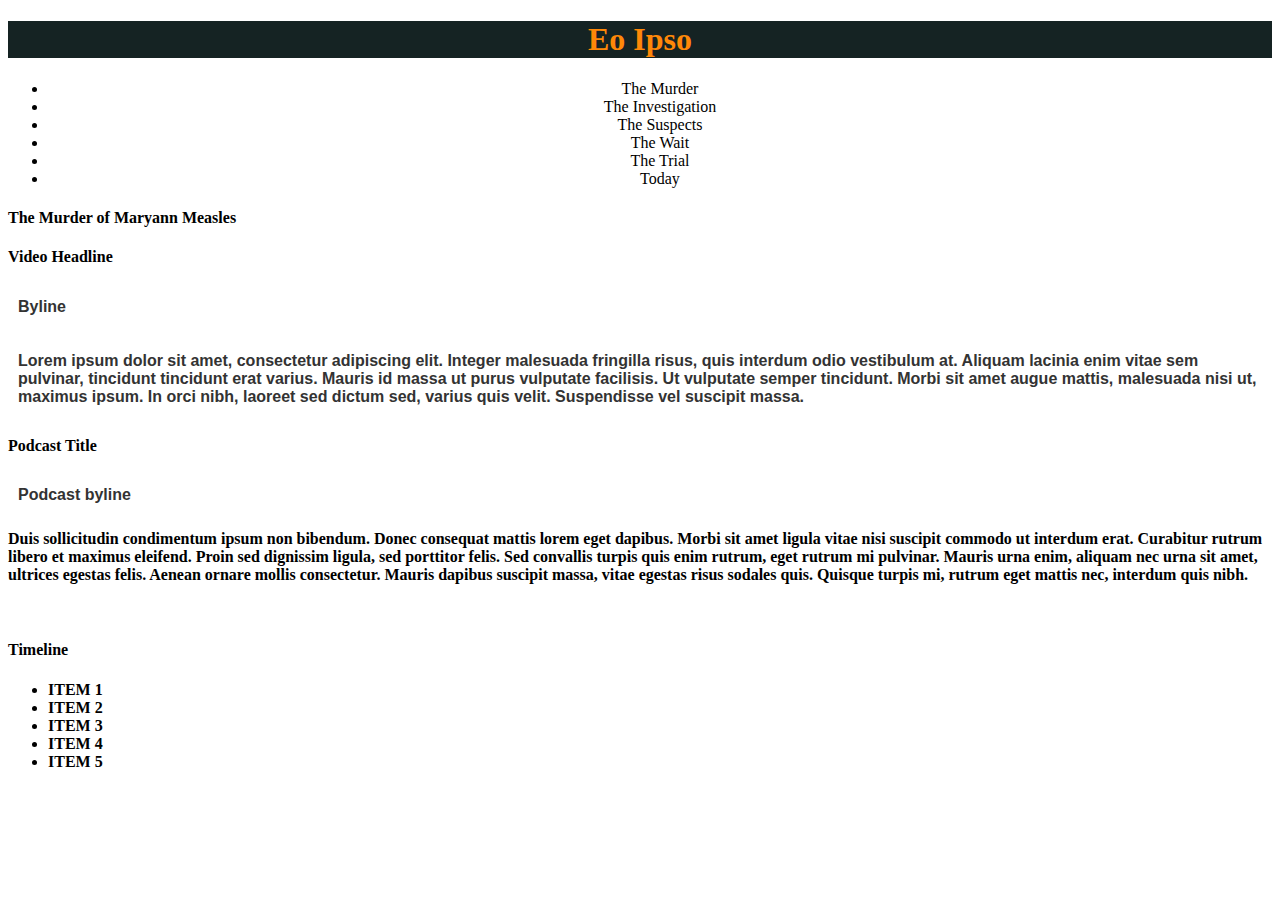
==== index.html @ 71c0862e "set up all HTML for page" ====
<!DOCTYPE html>
<html>
<head>
	<link rel="stylesheet" href="css/styles.css"/>
	<title>Eo Ipso</title>
</head>
<body>
	<!--Begin. header-->
	<div class="header">
	<h1>Eo Ipso</h1>
	<!--End. header-->
	</div>
	<!--Begin. nav. bar-->
	<div id="nav_bar">
	<nav>
		<ul>
		<li class="box">The Murder</li> 
		<li class="box">The Investigation </li>
		<li class="box">The Suspects</li> 
		<li class="box">The Wait</li> 
		<li class="box">The Trial</li>
		<li class="box">Today</li> 
	</nav>
	<!--End nav. bar-->
	</div>
	<!--Begin content-->
	<div class="content">
	<h4>The Murder of Maryann Measles<h4>
	<!--Begin video-->
<div class="video">
		<h4>Video Headline</h4>
		<p>Byline</p>
</div>
<!--End video-->
<!--Begin video summar-->
		<div class="summary">
	<p>
		Lorem ipsum dolor sit amet, consectetur adipiscing elit. Integer malesuada fringilla risus, quis interdum odio vestibulum at. Aliquam lacinia enim vitae sem pulvinar, tincidunt tincidunt erat varius. Mauris id massa ut purus vulputate facilisis. Ut vulputate semper tincidunt. Morbi sit amet augue mattis, malesuada nisi ut, maximus ipsum. In orci nibh, laoreet sed dictum sed, varius quis velit. Suspendisse vel suscipit massa.

		<!--Begin podcast-->
		<div class="podcast">
			<h4>Podcast Title</h4>
			<p>Podcast byline</p>
		</div>
		<!--End podcast-->
		
		Duis sollicitudin condimentum ipsum non bibendum. Donec consequat mattis lorem eget dapibus. Morbi sit amet ligula vitae nisi suscipit commodo ut interdum erat. Curabitur rutrum libero et maximus eleifend. Proin sed dignissim ligula, sed porttitor felis. Sed convallis turpis quis enim rutrum, eget rutrum mi pulvinar. Mauris urna enim, aliquam nec urna sit amet, ultrices egestas felis. Aenean ornare mollis consectetur. Mauris dapibus suscipit massa, vitae egestas risus sodales quis. Quisque turpis mi, rutrum eget mattis nec, interdum quis nibh.
	</p>
</div>
<!--End video summary-->

<!--Begin timeline-->
	<div class="timeline">
		<h4>Timeline</h4>
		<ul>
			<li>ITEM 1</li>
			<li>ITEM 2</li>
			<li>ITEM 3</li>
			<li>ITEM 4</li>
			<li>ITEM 5</li>
		</ul>

	</div>
<!--End timeline-->

</div>
<!--End content-->

</body>

</html>
---- css/styles.css ----
/* website: eo ipso v.1 */
/*author: Zach Wasser*/
/* I want the body background color to be off-white (still need to find the right shade); h1/h2 text to either be dark grey or orange and then the background is either dark grey/orange depending on text color; links will be blue*/

.header{
	font-family: Rockwell, "Courier Bold", Georgia, "Times New Roman", serif;
	 border-color: #FF8808;
	 background-color:#152323;
	 color:#FF8808;
	 text-align:center;
	 border-width: 200px;
	 border-height:200px;
	} 

#nav_bar{
	font-family: Rockwell, "Courier Bold", Georgia, "Times New Roman", serif;
	text-align:center;
	}


p{
	color: #333;
	font-family: "Trebuchet MS", Tahoma, sans-serif;
	padding:10px;
	background-color:white;
}

a:link{
	color:#0088E8;
}
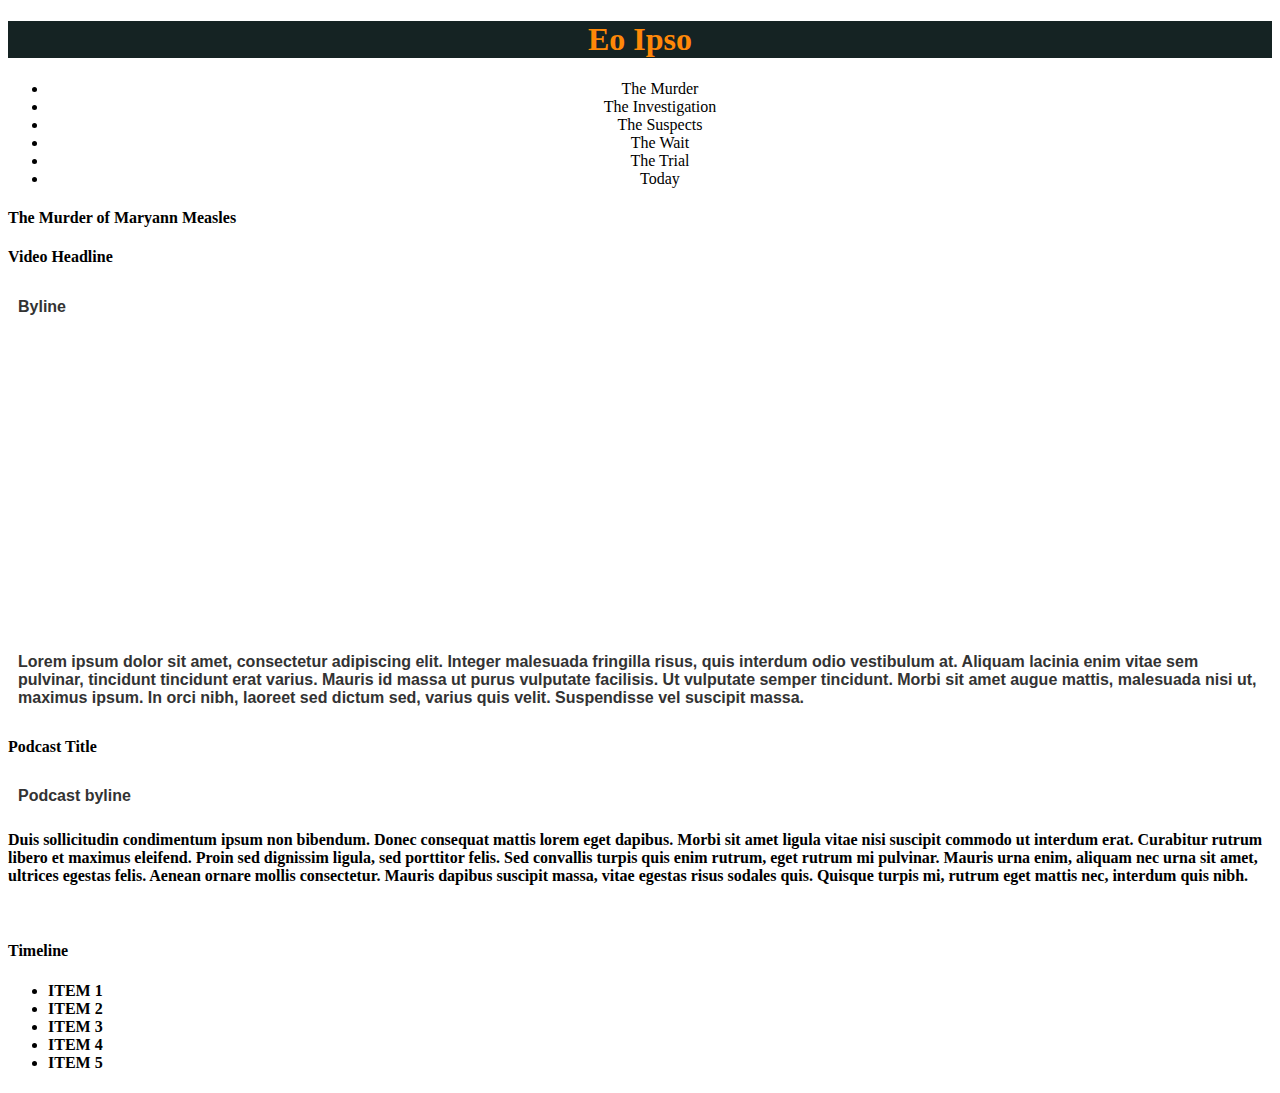
==== commit cbfa592a: "added content to page" ====
--- a/index.html
+++ b/index.html
@@ -30,6 +30,10 @@
 <div class="video">
 		<h4>Video Headline</h4>
 		<p>Byline</p>
+<div>
+		<iframe src="//player.vimeo.com/video/118891622" width="500" height="281" frameborder="0" webkitallowfullscreen mozallowfullscreen allowfullscreen></iframe>
+	</div>
+
 </div>
 <!--End video-->
 <!--Begin video summar-->
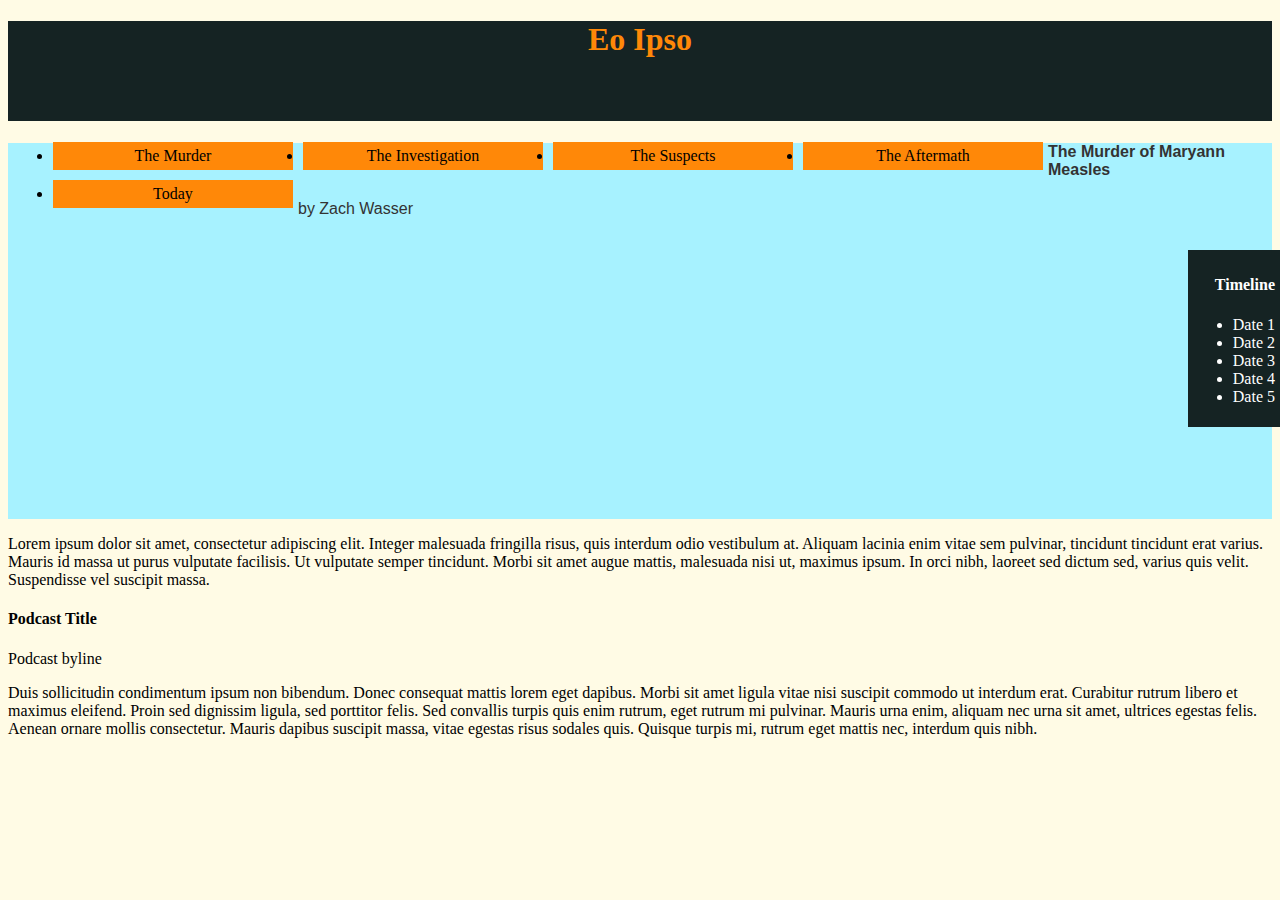
==== commit 48faa511: "changed colors and layout" ====
--- a/index.html
+++ b/index.html
@@ -3,6 +3,11 @@
 <head>
 	<link rel="stylesheet" href="css/styles.css"/>
 	<title>Eo Ipso</title>
+	<meta name="author" content="Zach Wasser" />
+	<meta name="dscription" content="multimedia website investigating murder of Maryann Measles, a 13-year-old girl who was raped and murdered in 1997 by seven of her friends in New Milford, Connecticut."/>
+	<meta name="robots" content="no index, no follow"/>
+	<meta name="keywords" content="murder, investigation, crime, Maryann Measles, Connecticut, New Milford, rape, Serial, true crime, mystery"
+
 </head>
 <body>
 	<!--Begin. header-->
@@ -17,22 +22,20 @@
 		<li class="box">The Murder</li> 
 		<li class="box">The Investigation </li>
 		<li class="box">The Suspects</li> 
-		<li class="box">The Wait</li> 
-		<li class="box">The Trial</li>
+		<li class="box">The Aftermath</li> 
 		<li class="box">Today</li> 
 	</nav>
 	<!--End nav. bar-->
 	</div>
 	<!--Begin content-->
 	<div class="content">
-	<h4>The Murder of Maryann Measles<h4>
 	<!--Begin video-->
 <div class="video">
-		<h4>Video Headline</h4>
-		<p>Byline</p>
+		<h4>The Murder of Maryann Measles</h4>
+		<p>by Zach Wasser</p>
 <div>
 		<iframe src="//player.vimeo.com/video/118891622" width="500" height="281" frameborder="0" webkitallowfullscreen mozallowfullscreen allowfullscreen></iframe>
-	</div>
+</div>
 
 </div>
 <!--End video-->
@@ -57,11 +60,11 @@
 	<div class="timeline">
 		<h4>Timeline</h4>
 		<ul>
-			<li>ITEM 1</li>
-			<li>ITEM 2</li>
-			<li>ITEM 3</li>
-			<li>ITEM 4</li>
-			<li>ITEM 5</li>
+			<li>Date 1</li>
+			<li>Date 2</li>
+			<li>Date 3</li>
+			<li>Date 4</li>
+			<li>Date 5</li>
 		</ul>
 
 	</div>
--- a/css/styles.css
+++ b/css/styles.css
@@ -1,6 +1,11 @@
 /* website: eo ipso v.1 */
 /*author: Zach Wasser*/
 /* I want the body background color to be off-white (still need to find the right shade); h1/h2 text to either be dark grey or orange and then the background is either dark grey/orange depending on text color; links will be blue*/
+
+body{
+	background-color:#FFFBE5;
+}
+
 
 .header{
 	font-family: Rockwell, "Courier Bold", Georgia, "Times New Roman", serif;
@@ -8,25 +13,45 @@
 	 background-color:#152323;
 	 color:#FF8808;
 	 text-align:center;
-	 border-width: 200px;
-	 border-height:200px;
+	 width: 100%;
+	height:100px;
 	} 
 
 #nav_bar{
 	font-family: Rockwell, "Courier Bold", Georgia, "Times New Roman", serif;
-	text-align:center;
+
 	}
 
+.box{
+	width:230px;
+	float:left;
+	margin:5px;
+	padding:5px;
+	background-color:#FF8808;
+	text-align:center;
 
-p{
+	}
+
+.video{
 	color: #333;
 	font-family: "Trebuchet MS", Tahoma, sans-serif;
-	padding:10px;
-	background-color:white;
-}
+	padding:0px;
+	background-color:#A7F2FF;
+	}
 
 a:link{
 	color:#0088E8;
+	}
+
+.timeline{
+	text-align:right;
+	position: fixed;
+	top:250px;
+	right:0px;
+	margin:0px;
+	padding:5px;
+	background-color:#152323;
+	color:white;
 }
 
 
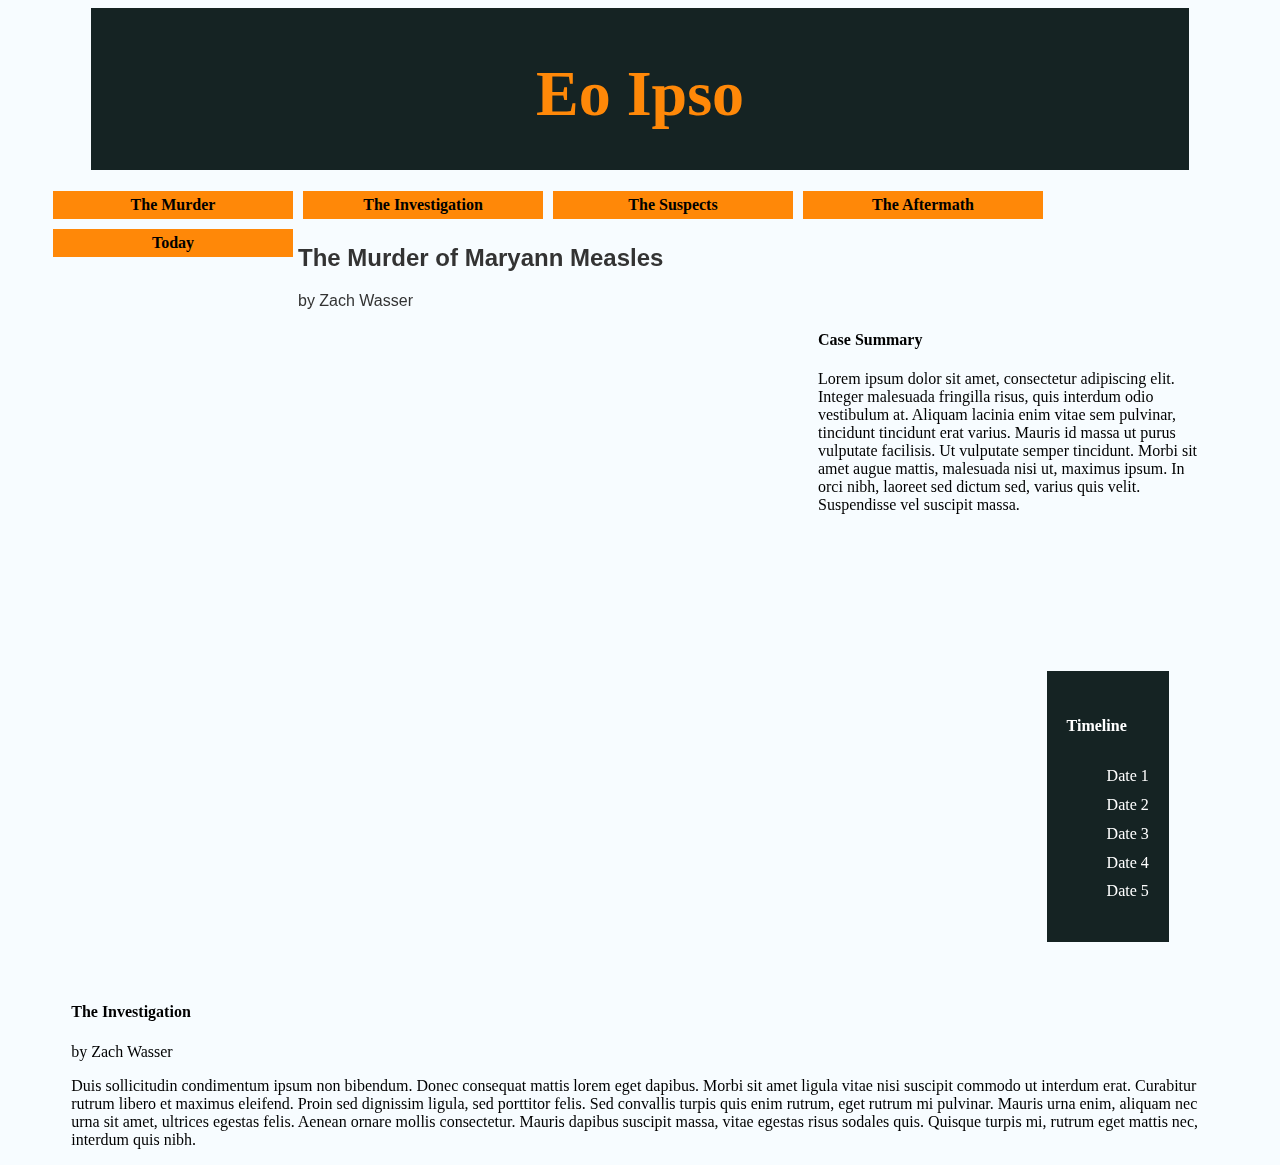
==== commit 310b3ad4: "changed layout, added divs" ====
--- a/index.html
+++ b/index.html
@@ -13,8 +13,8 @@
 	<!--Begin. header-->
 	<div class="header">
 	<h1>Eo Ipso</h1>
+	</div>
 	<!--End. header-->
-	</div>
 	<!--Begin. nav. bar-->
 	<div id="nav_bar">
 	<nav>
@@ -25,37 +25,34 @@
 		<li class="box">The Aftermath</li> 
 		<li class="box">Today</li> 
 	</nav>
+	</div>
 	<!--End nav. bar-->
-	</div>
 	<!--Begin content-->
 	<div class="content">
+	<!--Begin featured-->
+<div class="featured">
 	<!--Begin video-->
 <div class="video">
-		<h4>The Murder of Maryann Measles</h4>
+		<h2>The Murder of Maryann Measles</h2>
+		
 		<p>by Zach Wasser</p>
-<div>
-		<iframe src="//player.vimeo.com/video/118891622" width="500" height="281" frameborder="0" webkitallowfullscreen mozallowfullscreen allowfullscreen></iframe>
-</div>
+
+		<div id="measles"><iframe src="//player.vimeo.com/video/118891622" width="500" height="281" frameborder="0" webkitallowfullscreen mozallowfullscreen allowfullscreen></iframe></div>
+
 
 </div>
 <!--End video-->
-<!--Begin video summar-->
-		<div class="summary">
+<!--Begin video summary-->
+
+<div id="summary">
+	<h4> Case Summary</h4>
 	<p>
 		Lorem ipsum dolor sit amet, consectetur adipiscing elit. Integer malesuada fringilla risus, quis interdum odio vestibulum at. Aliquam lacinia enim vitae sem pulvinar, tincidunt tincidunt erat varius. Mauris id massa ut purus vulputate facilisis. Ut vulputate semper tincidunt. Morbi sit amet augue mattis, malesuada nisi ut, maximus ipsum. In orci nibh, laoreet sed dictum sed, varius quis velit. Suspendisse vel suscipit massa.
-
-		<!--Begin podcast-->
-		<div class="podcast">
-			<h4>Podcast Title</h4>
-			<p>Podcast byline</p>
-		</div>
-		<!--End podcast-->
-		
-		Duis sollicitudin condimentum ipsum non bibendum. Donec consequat mattis lorem eget dapibus. Morbi sit amet ligula vitae nisi suscipit commodo ut interdum erat. Curabitur rutrum libero et maximus eleifend. Proin sed dignissim ligula, sed porttitor felis. Sed convallis turpis quis enim rutrum, eget rutrum mi pulvinar. Mauris urna enim, aliquam nec urna sit amet, ultrices egestas felis. Aenean ornare mollis consectetur. Mauris dapibus suscipit massa, vitae egestas risus sodales quis. Quisque turpis mi, rutrum eget mattis nec, interdum quis nibh.
 	</p>
 </div>
-<!--End video summary-->
-
+	<!--End. video summary-->
+</div>
+	<!--End featured-->
 <!--Begin timeline-->
 	<div class="timeline">
 		<h4>Timeline</h4>
@@ -70,6 +67,16 @@
 	</div>
 <!--End timeline-->
 
+	<!--Begin podcast-->
+		<div class="podcast">
+			<h4>The Investigation</h4>
+			<p>by Zach Wasser</p>
+		<p>
+			Duis sollicitudin condimentum ipsum non bibendum. Donec consequat mattis lorem eget dapibus. Morbi sit amet ligula vitae nisi suscipit commodo ut interdum erat. Curabitur rutrum libero et maximus eleifend. Proin sed dignissim ligula, sed porttitor felis. Sed convallis turpis quis enim rutrum, eget rutrum mi pulvinar. Mauris urna enim, aliquam nec urna sit amet, ultrices egestas felis. Aenean ornare mollis consectetur. Mauris dapibus suscipit massa, vitae egestas risus sodales quis. Quisque turpis mi, rutrum eget mattis nec, interdum quis nibh.
+	</p>
+	</div>
+	<!--End podcast-->
+
 </div>
 <!--End content-->
 
--- a/css/styles.css
+++ b/css/styles.css
@@ -1,25 +1,26 @@
 /* website: eo ipso v.1 */
 /*author: Zach Wasser*/
-/* I want the body background color to be off-white (still need to find the right shade); h1/h2 text to either be dark grey or orange and then the background is either dark grey/orange depending on text color; links will be blue*/
+/* I want the body background color to be like parchment paper, but not super yellowed -- that will give the page a kind of authority -- like a legal document; h1/h2 text to either be dark grey or orange and then the background is either dark grey/orange depending on text color; links will be light blue*/
 
 body{
-	background-color:#FFFBE5;
+	background-color:#F7FCFF;
 }
 
 
 .header{
 	font-family: Rockwell, "Courier Bold", Georgia, "Times New Roman", serif;
-	 border-color: #FF8808;
 	 background-color:#152323;
 	 color:#FF8808;
 	 text-align:center;
-	 width: 100%;
-	height:100px;
-	} 
+	 width: 85%;
+	 height:150px;
+	margin:0 auto;
+	font-size:200%;
+	padding: 6px 12px 6px 12px;
+} 
 
 #nav_bar{
 	font-family: Rockwell, "Courier Bold", Georgia, "Times New Roman", serif;
-
 	}
 
 .box{
@@ -29,29 +30,61 @@
 	padding:5px;
 	background-color:#FF8808;
 	text-align:center;
+	list-style:none;
+	font-weight:bold;
+}
 
-	}
+.content{
+	width:90%;
+	margin:0 auto;
+	font-family: Rockwell, "Courier Bold", Georgia, "Times New Roman", serif;
+}
+
+.featured{
+	width:80%;
+	float:left;
+}
 
 .video{
 	color: #333;
 	font-family: "Trebuchet MS", Tahoma, sans-serif;
+	background-color:##f8f7f3;
 	padding:0px;
-	background-color:#A7F2FF;
+	margin:0px;
 	}
 
-a:link{
-	color:#0088E8;
-	}
+
+.video #measles {
+	float:left;
+	margin-right:20px;
+	margin-bottom:20px;
+}
 
 .timeline{
-	text-align:right;
-	position: fixed;
+	font-family: Rockwell, "Courier Bold", Georgia, "Times New Roman", serif;
+	text-align:left;
+	float:right;
 	top:250px;
-	right:0px;
-	margin:0px;
-	padding:5px;
+	right:10px;
+	margin:40px;
+	padding:20px;
 	background-color:#152323;
 	color:white;
+	line-height:1.8em;
+}
+
+.timeline li{
+	list-style:none;
+}
+
+#summary{
+	position:relative;
+}
+
+.podcast{
+	text-align:left;
+	float:left;
 }
 
 
+
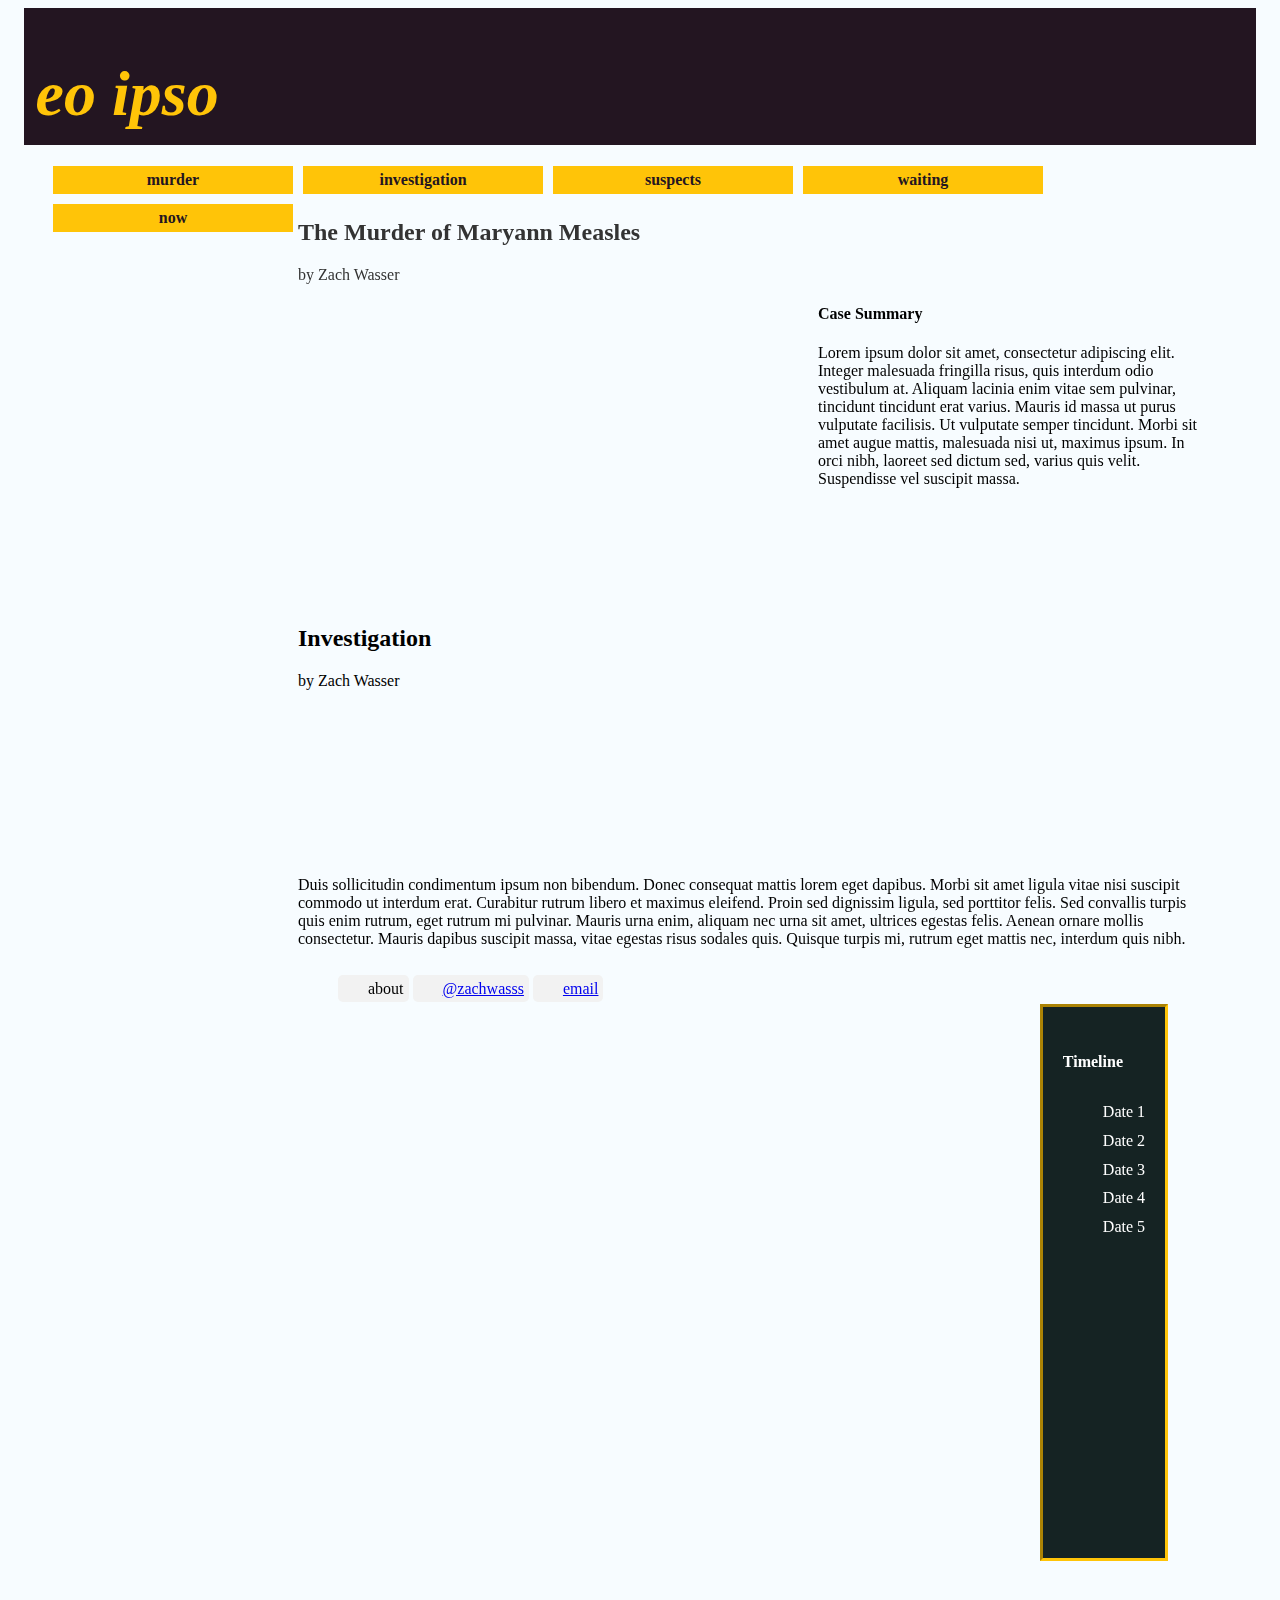
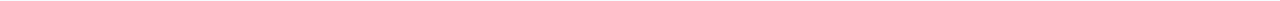
==== commit f28bba1c: "changed color scheme and added dummy podcast from soundcloud" ====
--- a/index.html
+++ b/index.html
@@ -12,18 +12,18 @@
 <body>
 	<!--Begin. header-->
 	<div class="header">
-	<h1>Eo Ipso</h1>
+	<h1>eo ipso</h1>
 	</div>
 	<!--End. header-->
 	<!--Begin. nav. bar-->
 	<div id="nav_bar">
 	<nav>
 		<ul>
-		<li class="box">The Murder</li> 
-		<li class="box">The Investigation </li>
-		<li class="box">The Suspects</li> 
-		<li class="box">The Aftermath</li> 
-		<li class="box">Today</li> 
+		<li class="box">murder</li> 
+		<li class="box">investigation </li>
+		<li class="box">suspects</li> 
+		<li class="box">waiting</li> 
+		<li class="box">now</li> 
 	</nav>
 	</div>
 	<!--End nav. bar-->
@@ -37,7 +37,18 @@
 		
 		<p>by Zach Wasser</p>
 
-		<div id="measles"><iframe src="//player.vimeo.com/video/118891622" width="500" height="281" frameborder="0" webkitallowfullscreen mozallowfullscreen allowfullscreen></iframe></div>
+		<div id="measles">
+			<iframe 
+			src="//player.vimeo.com/video/118891622" 
+			width="500" 
+			height="281" 
+			frameborder="0" 
+			webkitallowfullscreen 
+			mozallowfullscreen 
+			allowfullscreen>
+		</iframe>
+
+	</div>
 
 
 </div>
@@ -51,8 +62,27 @@
 	</p>
 </div>
 	<!--End. video summary-->
+	<!--Begin podcast-->
+		<div class="podcast">
+			<h2>Investigation</h2>
+			<p>by Zach Wasser</p>
+		<div id="investigation">
+			<iframe 
+			width="100%" 
+			eight="450" 
+			scrolling="no" 
+			frameborder="no" 
+			src="https://w.soundcloud.com/player/?url=https%3A//api.soundcloud.com/tracks/166256201&amp;auto_play=false&amp;hide_related=false&amp;show_comments=true&amp;show_user=true&amp;show_reposts=false&amp;visual=true">
+		</iframe>
+		<p class="summary">
+			Duis sollicitudin condimentum ipsum non bibendum. Donec consequat mattis lorem eget dapibus. Morbi sit amet ligula vitae nisi suscipit commodo ut interdum erat. Curabitur rutrum libero et maximus eleifend. Proin sed dignissim ligula, sed porttitor felis. Sed convallis turpis quis enim rutrum, eget rutrum mi pulvinar. Mauris urna enim, aliquam nec urna sit amet, ultrices egestas felis. Aenean ornare mollis consectetur. Mauris dapibus suscipit massa, vitae egestas risus sodales quis. Quisque turpis mi, rutrum eget mattis nec, interdum quis nibh.
+	</p>
+	</div>
+	<!--End podcast-->
+
 </div>
 	<!--End featured-->
+
 <!--Begin timeline-->
 	<div class="timeline">
 		<h4>Timeline</h4>
@@ -67,19 +97,21 @@
 	</div>
 <!--End timeline-->
 
-	<!--Begin podcast-->
-		<div class="podcast">
-			<h4>The Investigation</h4>
-			<p>by Zach Wasser</p>
-		<p>
-			Duis sollicitudin condimentum ipsum non bibendum. Donec consequat mattis lorem eget dapibus. Morbi sit amet ligula vitae nisi suscipit commodo ut interdum erat. Curabitur rutrum libero et maximus eleifend. Proin sed dignissim ligula, sed porttitor felis. Sed convallis turpis quis enim rutrum, eget rutrum mi pulvinar. Mauris urna enim, aliquam nec urna sit amet, ultrices egestas felis. Aenean ornare mollis consectetur. Mauris dapibus suscipit massa, vitae egestas risus sodales quis. Quisque turpis mi, rutrum eget mattis nec, interdum quis nibh.
-	</p>
-	</div>
-	<!--End podcast-->
+<!--Start footer -->
+<div id="footer">
+<ul>
+<li class="footertab">about</li>
+<li class="footertab"><a href="https://twitter.com/zachwasss">@zachwasss</a></li>
+<li class="footertab"><a href="mailto:jon@example.org">email </a></li>
+</ul>
+
+</div>
+<!--End footer -->
 
 </div>
 <!--End content-->
 
+
 </body>
 
 </html>--- a/css/styles.css
+++ b/css/styles.css
@@ -10,13 +10,16 @@
 .header{
 	font-family: Rockwell, "Courier Bold", Georgia, "Times New Roman", serif;
 	 background-color:#152323;
+	 background-color:#231521;
 	 color:#FF8808;
-	 text-align:center;
-	 width: 85%;
-	 height:150px;
+	 color:#FFC408;
+	 text-align:left;
+	font-style:oblique;
+	 width: 95%;
+	 height:125px;
 	margin:0 auto;
 	font-size:200%;
-	padding: 6px 12px 6px 12px;
+	padding: 6px 20px 6px 12px;
 } 
 
 #nav_bar{
@@ -29,9 +32,51 @@
 	margin:5px;
 	padding:5px;
 	background-color:#FF8808;
+	background-color: #FFC408;;
 	text-align:center;
 	list-style:none;
 	font-weight:bold;
+	color:#231521;
+}
+
+.box:link {
+color: blue;
+text-decoration: none;
+}
+
+.box:visited {
+color: gray;
+}
+
+.box:hover {
+color: #66DCFF;
+text-decoration: underline;
+}
+
+.box:active {
+color: #892EE8;
+}
+
+input {
+	padding: 6px 12px 6px 12px;
+	border: 1px solid #665544;
+	color: #ffffff;
+}
+
+input.box:hover {
+background-color: #665544;
+}
+
+input.box:active {
+background-color: blue;
+}
+
+input.box {
+color: #cccccc;
+}
+
+input.box:focus {
+color: #665544;
 }
 
 .content{
@@ -43,11 +88,12 @@
 .featured{
 	width:80%;
 	float:left;
+	font-family: "Courier New," Courier, "Lucida Sans Typewriter", "Lucida Typewriter", monospace;
 }
 
 .video{
 	color: #333;
-	font-family: "Trebuchet MS", Tahoma, sans-serif;
+	font-family: "Courier New," Courier, "Lucida Sans Typewriter", "Lucida Typewriter", monospace;
 	background-color:##f8f7f3;
 	padding:0px;
 	margin:0px;
@@ -67,10 +113,13 @@
 	top:250px;
 	right:10px;
 	margin:40px;
-	padding:20px;
+	padding:20px 20px 300px 20px;
 	background-color:#152323;
 	color:white;
 	line-height:1.8em;
+	border-style: inset;
+	border-color:#FF8808; 
+	border-color: #FFC408;
 }
 
 .timeline li{
@@ -86,5 +135,60 @@
 	float:left;
 }
 
+#footer{
+	float:left;
 
+}
+#footer li{
+	list-style:none;
+	display:inline;
+	border: 1px solid ##FFC408;
+	border-radius:5px;
+	padding: 5px 5px 5px 30px;
+	background-color:#f2f2f2;
+	background-repeat:no-repeat;
+	background-position:8px 9px;
+	margin-bottom: 10px;
+	text-align:left;
+}
 
+.footertab:link {
+color: blue;
+text-decoration: none;
+}
+
+.footertab:visited {
+color: gray;
+}
+
+.footertab:hover {
+color: #66DCFF;
+text-decoration: underline;
+}
+
+.footertab:active {
+color: #892EE8;
+}
+
+input {
+	padding: 6px 12px 6px 12px;
+	border: 1px solid #665544;
+	color: #ffffff;
+}
+
+input.footertab:hover {
+background-color: #665544;
+}
+
+input.footertab:active {
+background-color: blue;
+}
+
+input.footertab {
+color: #cccccc;
+}
+
+input.footertab:focus {
+color: #665544;
+}
+
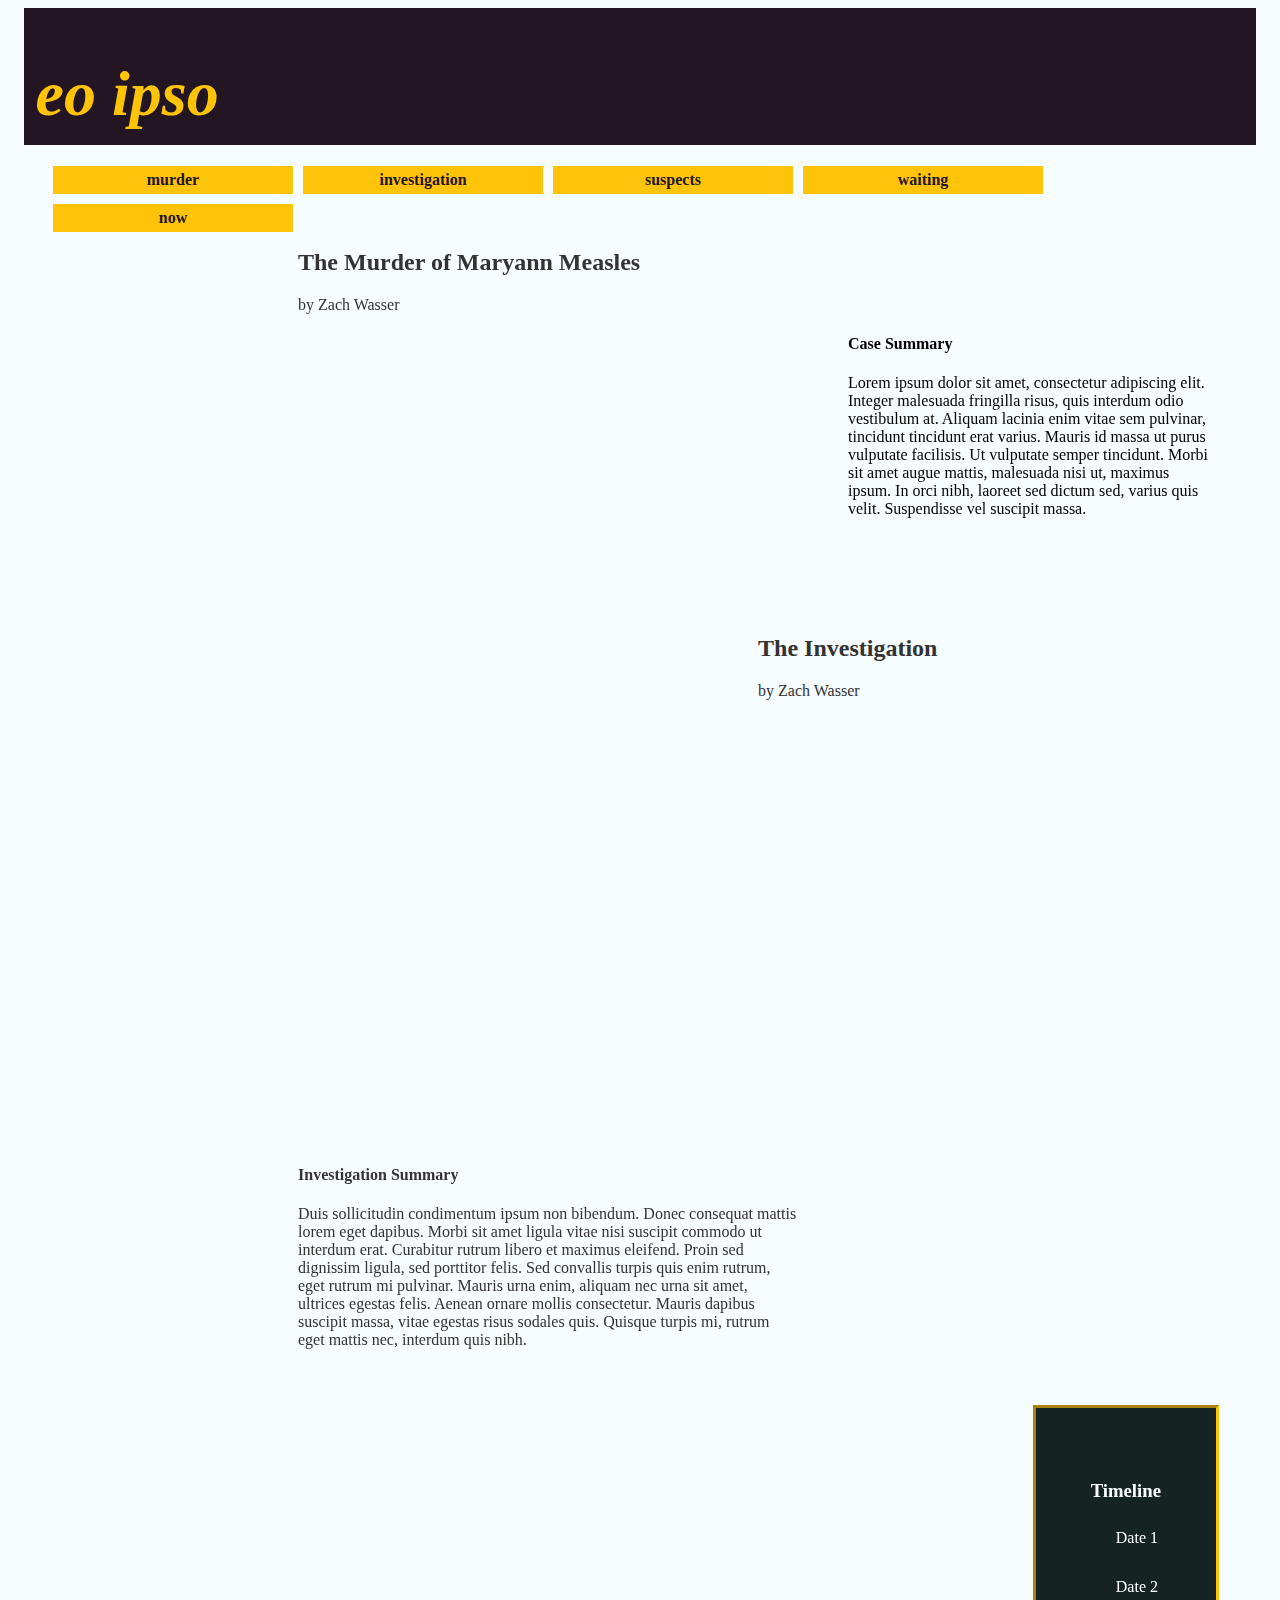
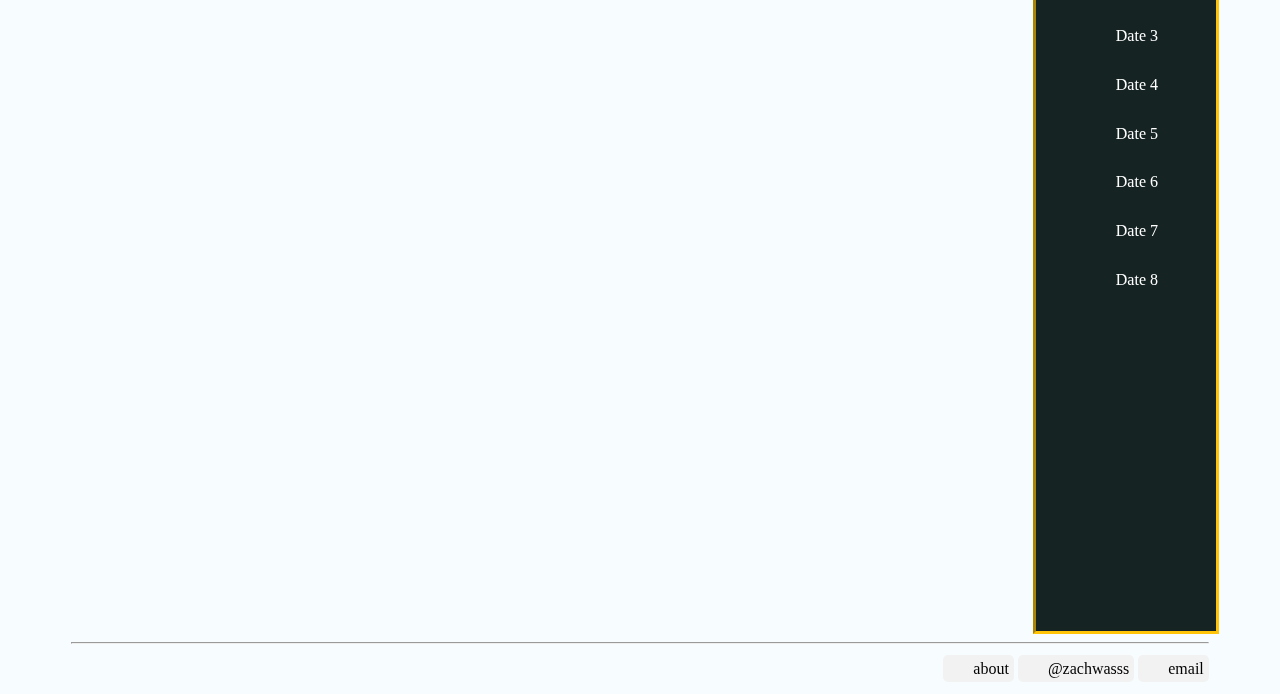
==== commit 5db0cfea: "first iteration of eo_ipso finished, colors changed, everything lined up about right" ====
--- a/index.html
+++ b/index.html
@@ -63,21 +63,32 @@
 </div>
 	<!--End. video summary-->
 	<!--Begin podcast-->
+
 		<div class="podcast">
-			<h2>Investigation</h2>
-			<p>by Zach Wasser</p>
-		<div id="investigation">
+		<!--Begin investigation-->
+		<div class="investigation">
+			<h2>The Investigation</h2>	
+	<p>by Zach Wasser</p>
 			<iframe 
-			width="100%" 
-			eight="450" 
+			width="450px" 
+			height="300px" 
 			scrolling="no" 
 			frameborder="no" 
 			src="https://w.soundcloud.com/player/?url=https%3A//api.soundcloud.com/tracks/166256201&amp;auto_play=false&amp;hide_related=false&amp;show_comments=true&amp;show_user=true&amp;show_reposts=false&amp;visual=true">
 		</iframe>
-		<p class="summary">
-			Duis sollicitudin condimentum ipsum non bibendum. Donec consequat mattis lorem eget dapibus. Morbi sit amet ligula vitae nisi suscipit commodo ut interdum erat. Curabitur rutrum libero et maximus eleifend. Proin sed dignissim ligula, sed porttitor felis. Sed convallis turpis quis enim rutrum, eget rutrum mi pulvinar. Mauris urna enim, aliquam nec urna sit amet, ultrices egestas felis. Aenean ornare mollis consectetur. Mauris dapibus suscipit massa, vitae egestas risus sodales quis. Quisque turpis mi, rutrum eget mattis nec, interdum quis nibh.
+	</div>
+		<!--end investigation-->
+
+<!--begin investigation summary-->
+		<div class="summary2">
+			<h4> Investigation Summary</h4>
+			<p>Duis sollicitudin condimentum ipsum non bibendum. Donec consequat mattis lorem eget dapibus. Morbi sit amet ligula vitae nisi suscipit commodo ut interdum erat. Curabitur rutrum libero et maximus eleifend. Proin sed dignissim ligula, sed porttitor felis. Sed convallis turpis quis enim rutrum, eget rutrum mi pulvinar. Mauris urna enim, aliquam nec urna sit amet, ultrices egestas felis. Aenean ornare mollis consectetur. Mauris dapibus suscipit massa, vitae egestas risus sodales quis. Quisque turpis mi, rutrum eget mattis nec, interdum quis nibh.
 	</p>
+</div>
+	<!--End investigation summary-->
+
 	</div>
+
 	<!--End podcast-->
 
 </div>
@@ -85,13 +96,16 @@
 
 <!--Begin timeline-->
 	<div class="timeline">
-		<h4>Timeline</h4>
+		<h3>Timeline</h3>
 		<ul>
 			<li>Date 1</li>
 			<li>Date 2</li>
 			<li>Date 3</li>
 			<li>Date 4</li>
 			<li>Date 5</li>
+			<li>Date 6</li>
+			<li>Date 7</li>
+			<li>Date 8</li>
 		</ul>
 
 	</div>
@@ -99,6 +113,7 @@
 
 <!--Start footer -->
 <div id="footer">
+	<hr />
 <ul>
 <li class="footertab">about</li>
 <li class="footertab"><a href="https://twitter.com/zachwasss">@zachwasss</a></li>
--- a/css/styles.css
+++ b/css/styles.css
@@ -39,14 +39,6 @@
 	color:#231521;
 }
 
-.box:link {
-color: blue;
-text-decoration: none;
-}
-
-.box:visited {
-color: gray;
-}
 
 .box:hover {
 color: #66DCFF;
@@ -55,28 +47,6 @@
 
 .box:active {
 color: #892EE8;
-}
-
-input {
-	padding: 6px 12px 6px 12px;
-	border: 1px solid #665544;
-	color: #ffffff;
-}
-
-input.box:hover {
-background-color: #665544;
-}
-
-input.box:active {
-background-color: blue;
-}
-
-input.box {
-color: #cccccc;
-}
-
-input.box:focus {
-color: #665544;
 }
 
 .content{
@@ -96,49 +66,74 @@
 	font-family: "Courier New," Courier, "Lucida Sans Typewriter", "Lucida Typewriter", monospace;
 	background-color:##f8f7f3;
 	padding:0px;
-	margin:0px;
+	margin:50px 0px 0px 0px;
 	}
 
 
 .video #measles {
 	float:left;
 	margin-right:20px;
-	margin-bottom:20px;
+}
+
+#summary{
+	padding-left:550px;
+}
+
+
+.podcast{
+	color: #333;
+	font-family: "Courier New," Courier, "Lucida Sans Typewriter", "Lucida Typewriter", monospace;
+	background-color:##f8f7f3;
+	clear:both;
+	margin:0px;
+}
+
+.summary2{
+	float:left;
+	width:500px;
+	padding-top:75px;
+	padding-right:30px;
+	padding-left:0px;
+}
+
+
+.podcast .investigation {
+	float:right; 
+	padding-bottom:50px;
+	padding-right:0px;
 }
 
 .timeline{
 	font-family: Rockwell, "Courier Bold", Georgia, "Times New Roman", serif;
-	text-align:left;
 	float:right;
 	top:250px;
 	right:10px;
-	margin:40px;
-	padding:20px 20px 300px 20px;
+	margin:40px -10px 0px 0px;
+	padding:50px 40px 300px 40px;
 	background-color:#152323;
 	color:white;
 	line-height:1.8em;
 	border-style: inset;
 	border-color:#FF8808; 
 	border-color: #FFC408;
+	width:100px;
+	text-align: center;
 }
 
 .timeline li{
 	list-style:none;
-}
-
-#summary{
-	position:relative;
-}
-
-.podcast{
+	padding-bottom:20px;
 	text-align:left;
-	float:left;
 }
 
 #footer{
-	float:left;
+	width: 100%;
+	clear: left;
+	text-decoration:italic;
+	float: right;
+	text-align:right;
+}
 
-}
 #footer li{
 	list-style:none;
 	display:inline;
@@ -149,16 +144,6 @@
 	background-repeat:no-repeat;
 	background-position:8px 9px;
 	margin-bottom: 10px;
-	text-align:left;
-}
-
-.footertab:link {
-color: blue;
-text-decoration: none;
-}
-
-.footertab:visited {
-color: gray;
 }
 
 .footertab:hover {
@@ -170,10 +155,28 @@
 color: #892EE8;
 }
 
+a:link {
+color: black;
+text-decoration: none;
+}
+
+a:visited {
+color: black;
+}
+
+a:hover {
+color: #66DCFF;
+text-decoration: none;
+}
+
+a:active {
+color: #892EE8;
+}
+
 input {
 	padding: 6px 12px 6px 12px;
-	border: 1px solid #665544;
-	color: #ffffff;
+	border: 1px;
+
 }
 
 input.footertab:hover {
@@ -181,14 +184,16 @@
 }
 
 input.footertab:active {
-background-color: blue;
+background-color: #665544;
 }
 
 input.footertab {
-color: #cccccc;
+color: #green;
 }
 
 input.footertab:focus {
 color: #665544;
 }
 
+
+
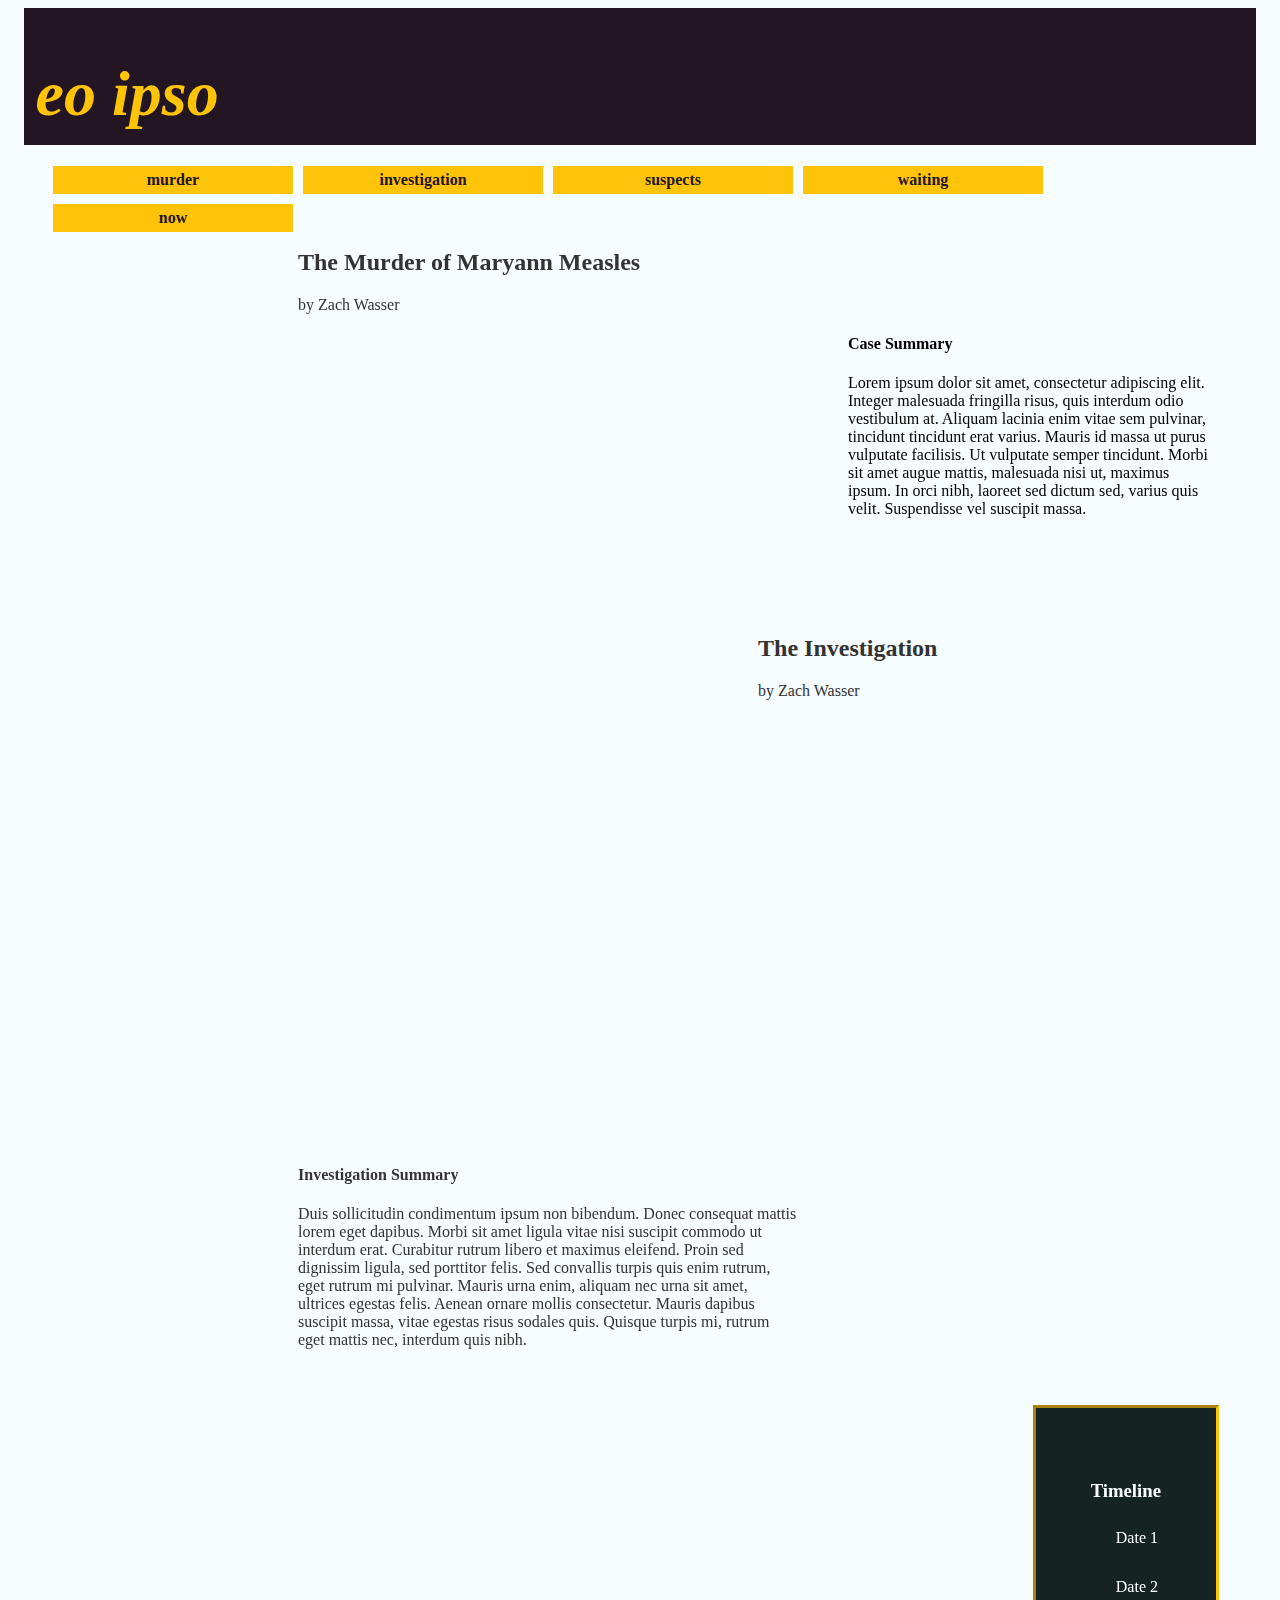
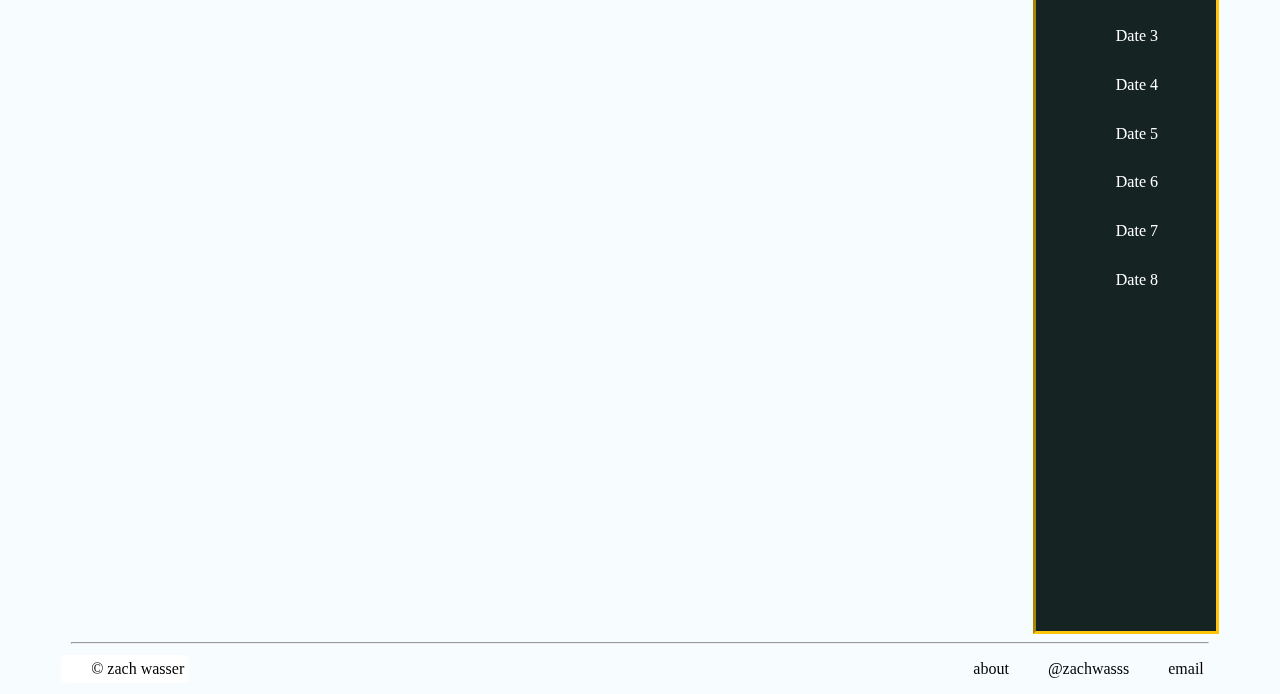
==== commit 0169862d: "fixed copyright and footer lines" ====
--- a/index.html
+++ b/index.html
@@ -111,17 +111,24 @@
 	</div>
 <!--End timeline-->
 
+
 <!--Start footer -->
 <div id="footer">
-	<hr />
+<div class="copyright">
+<hr />
+<ul>
+	<li>&copy; zach wasser</li>
+</ul>
+</div>
+
 <ul>
 <li class="footertab">about</li>
 <li class="footertab"><a href="https://twitter.com/zachwasss">@zachwasss</a></li>
 <li class="footertab"><a href="mailto:jon@example.org">email </a></li>
 </ul>
-
 </div>
 <!--End footer -->
+
 
 </div>
 <!--End content-->
--- a/css/styles.css
+++ b/css/styles.css
@@ -126,12 +126,25 @@
 	text-align:left;
 }
 
+
+.copyright li{
+	text-align:left;
+	font-weight:lighter;
+	list-style:none;
+	display:inline;
+	background-color:white;
+	float:left;
+	padding-bottom:20px;
+		margin: -5px 0px 20px -50px;
+
+}
+
 #footer{
 	width: 100%;
 	clear: left;
-	text-decoration:italic;
-	float: right;
 	text-align:right;
+	float:left;
+	width:100%;
 }
 
 #footer li{
@@ -140,9 +153,6 @@
 	border: 1px solid ##FFC408;
 	border-radius:5px;
 	padding: 5px 5px 5px 30px;
-	background-color:#f2f2f2;
-	background-repeat:no-repeat;
-	background-position:8px 9px;
 	margin-bottom: 10px;
 }
 
@@ -197,3 +207,4 @@
 
 
 
+
